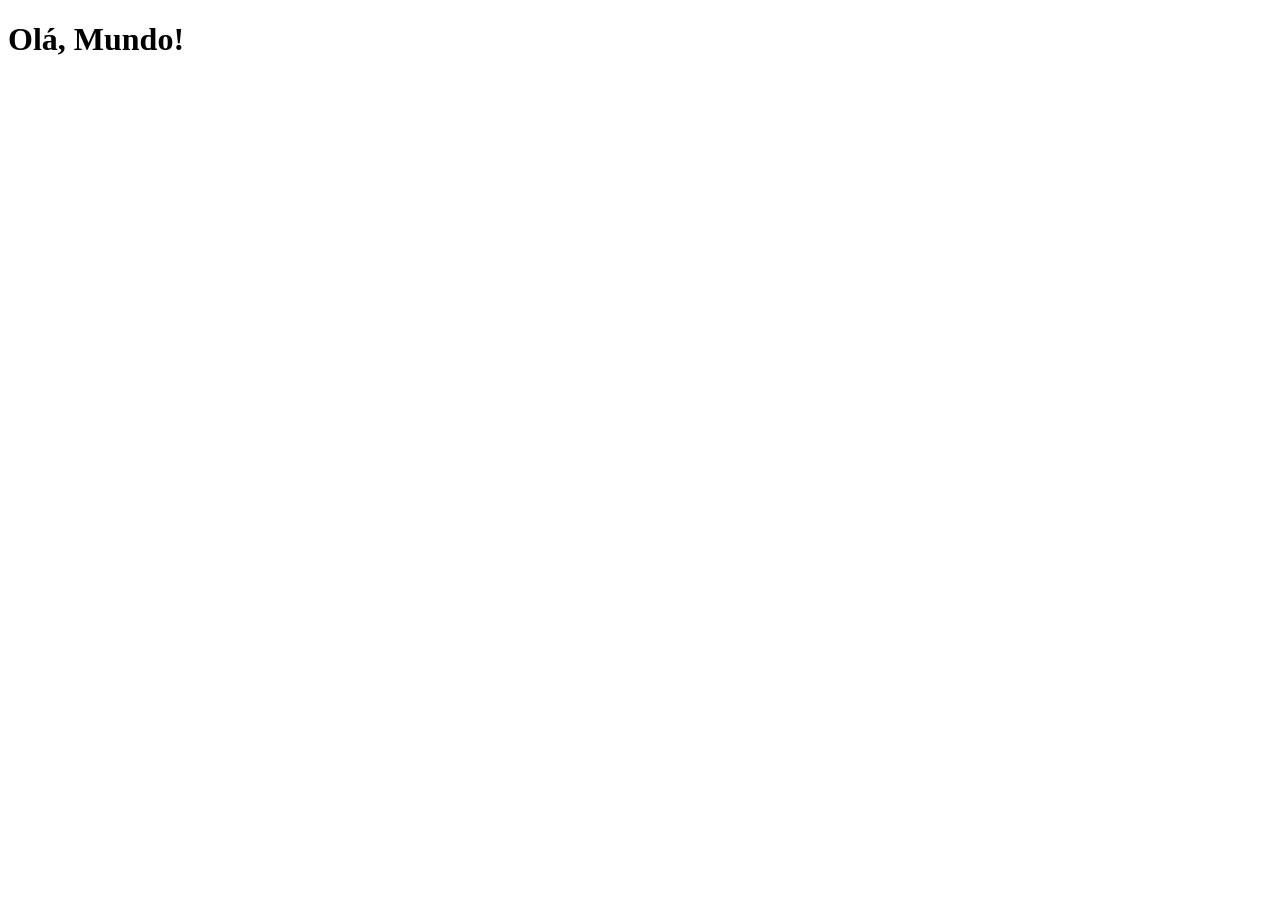
==== index.html @ 5d837dd8 "criei a página principal" ====
<!DOCTYPE html>
<html lang="pt-br">
<head>
    <meta charset="UTF-8">
    <meta name="viewport" content="width=device-width, initial-scale=1.0">
    <link rel="stylesheet" href="favicon.ico" type="image/x-icon">
    <title>Projeto Redes Sociais</title>
</head>
<body>
    <h1>Olá, Mundo!</h1>
</body>
</html>
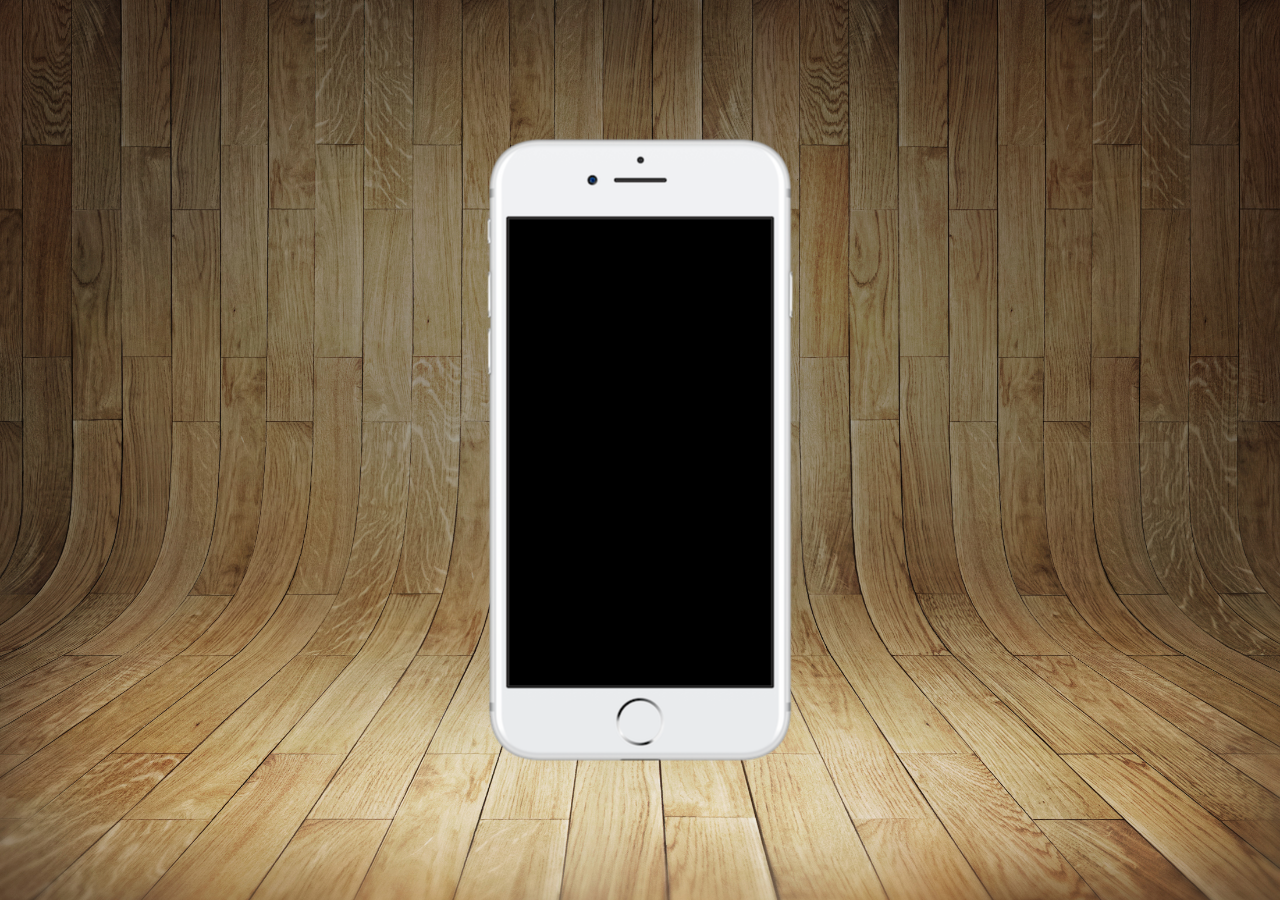
==== commit 1cd2d398: "Atualização do projeto social" ====
--- a/index.html
+++ b/index.html
@@ -4,9 +4,18 @@
     <meta charset="UTF-8">
     <meta name="viewport" content="width=device-width, initial-scale=1.0">
     <link rel="stylesheet" href="favicon.ico" type="image/x-icon">
+    <link rel="stylesheet" href="estilos/style.css">
     <title>Projeto Redes Sociais</title>
+    
 </head>
 <body>
-    <h1>Olá, Mundo!</h1>
+    <main>
+        <section id="telefone">
+
+        </section>
+        <section id="redes-sociais">
+
+        </section>
+    </main>
 </body>
 </html>
--- a/estilos/style.css
+++ b/estilos/style.css
@@ -0,0 +1,37 @@
+@charset "UTF-8";
+
+*{
+    margin: 0px;
+    padding: 0px;
+    font-family: Arial, Helvetica, sans-serif;
+}
+
+html, body {
+    height: 100vh;
+    width: 100vw;
+    background-color: black;
+}
+
+body {
+    background: url(../imagens/fundo-madeira.jpg) no-repeat top center;
+    background-size: cover;
+    background-attachment: fixed;
+}
+
+main {
+    position: relative;
+    height: 100vh;
+    
+}
+
+section#telefone {
+    position: absolute;
+    top: 50%;
+    left: 50%;
+    transform: translate(-50%, -50%);
+
+    height: 627px;
+    width: 311px;
+    background: url(../imagens/frame-iphone.png) no-repeat;
+}
+
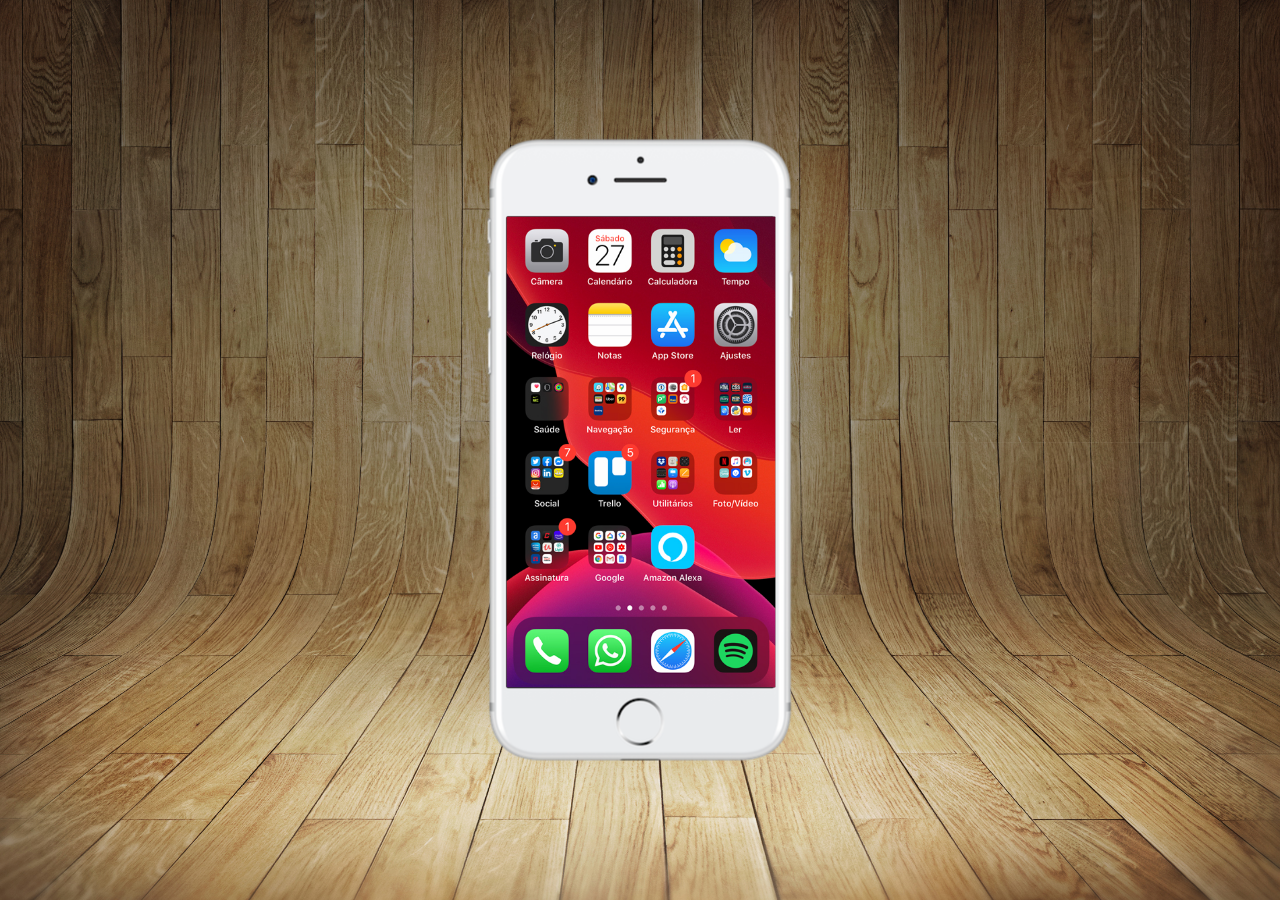
==== commit bccd8920: "Criei a tela Home" ====
--- a/index.html
+++ b/index.html
@@ -11,6 +11,7 @@
 <body>
     <main>
         <section id="telefone">
+            <iframe src="Home.html" name="tela" id="tela" frameborder="0"></iframe>
 
         </section>
         <section id="redes-sociais">
--- a/estilos/style.css
+++ b/estilos/style.css
@@ -34,4 +34,10 @@
     width: 311px;
     background: url(../imagens/frame-iphone.png) no-repeat;
 }
-
+iframe#tela {
+    position: relative;
+    top: 80px;
+    left: 22px;
+    width: 269px;
+    height: 471px;
+}
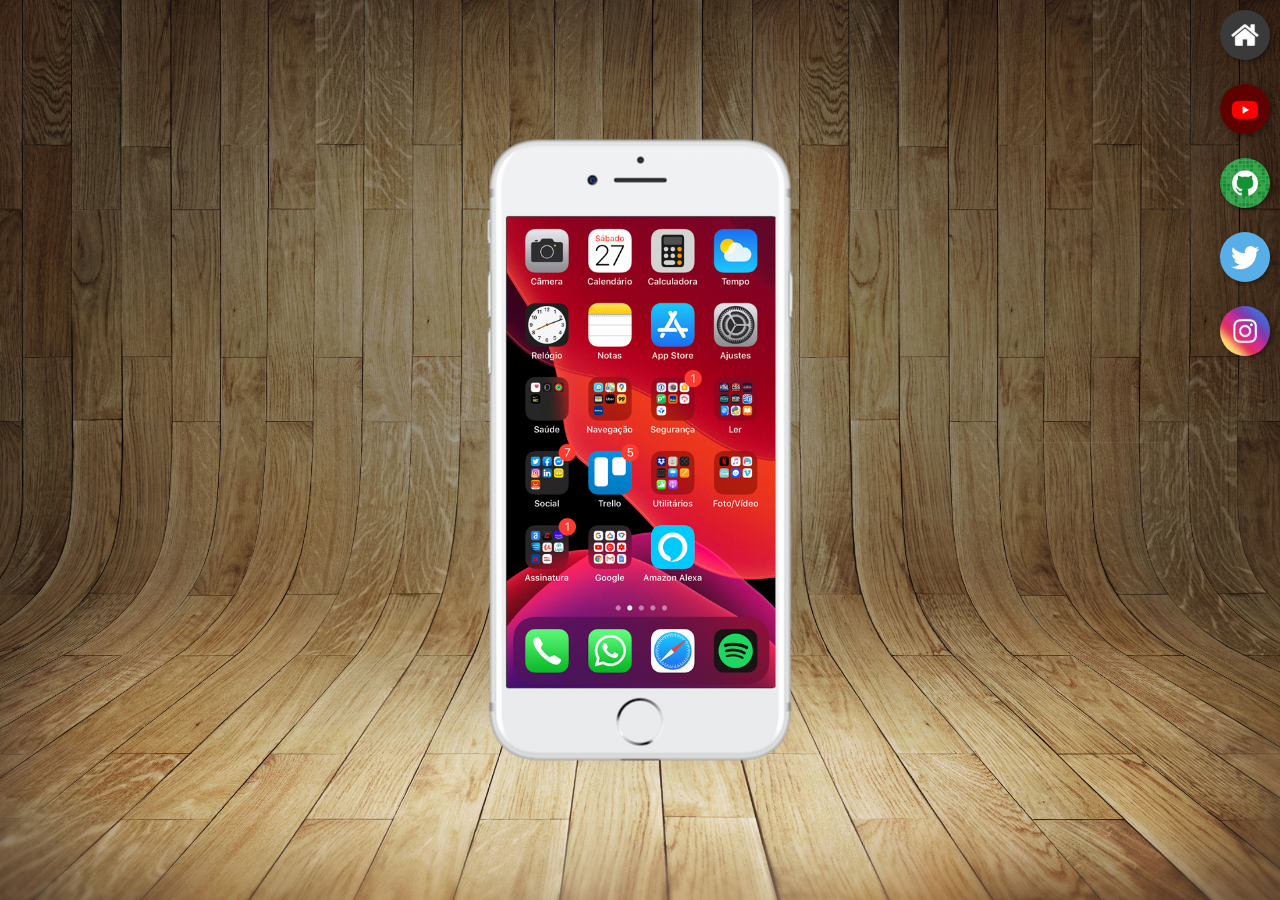
==== commit 7af83a48: "criei botões na lateral" ====
--- a/index.html
+++ b/index.html
@@ -11,10 +11,18 @@
 <body>
     <main>
         <section id="telefone">
-            <iframe src="Home.html" name="tela" id="tela" frameborder="0"></iframe>
-
+            <iframe src="Home.html" name="tela" id="tela" frameborder="0">
+                Seu navegador não é compativel com isso.
+            </iframe>
         </section>
         <section id="redes-sociais">
+            <a href="#" target="tela"> <img src="imagens/logo-home.jpg" alt="Home"></a><br>
+            <a href="#" target="tela"> <img src="imagens/logo-youtube.jpg" alt="YouTube"></a><br>
+            <a href="#" target="tela"> <img src="imagens/logo-github.jpg" alt="GitHub"></a><br>
+            <a href="#" target="tela"> <img src="imagens/logo-twitter.jpg" target="Twitter"></a><br>
+            <a href="#" target="tela"><img src="imagens/logo-instagram.jpg" target="Instagram"></a>
+            
+
 
         </section>
     </main>
--- a/estilos/style.css
+++ b/estilos/style.css
@@ -41,3 +41,23 @@
     width: 269px;
     height: 471px;
 }
+
+section#redes-sociais {
+    text-align: right;
+}
+section#redes-sociais img {
+    width: 50px;
+    margin: 10px;
+    border-radius: 50%;
+    box-shadow: 2px 2px 5px rgba(0, 0, 0, 0.400);
+    box-sizing: border-box;
+}
+
+    
+
+section#redes-sociais img:hover {
+    border: 2px solid rgba(255, 255, 255, 0.637);
+    transform: translate(-3px, -3px);
+    box-shadow: 5px 5px 10px rgba(red, green, blue, alpha);
+    transition: transform .5s, border 1s
+}
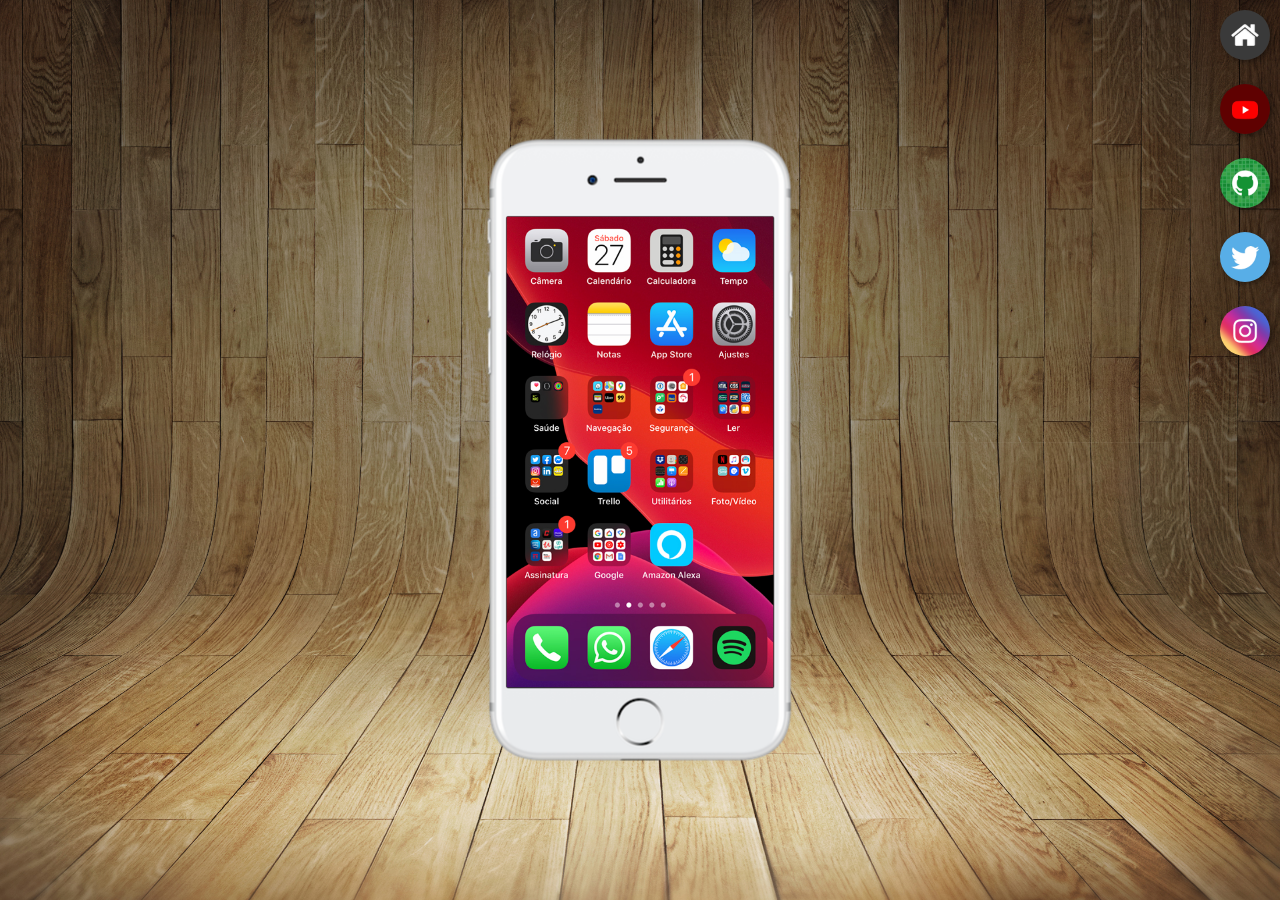
==== commit 106f8c6d: "Projeto social atualizado" ====
--- a/index.html
+++ b/index.html
@@ -16,11 +16,11 @@
             </iframe>
         </section>
         <section id="redes-sociais">
-            <a href="#" target="tela"> <img src="imagens/logo-home.jpg" alt="Home"></a><br>
-            <a href="#" target="tela"> <img src="imagens/logo-youtube.jpg" alt="YouTube"></a><br>
-            <a href="#" target="tela"> <img src="imagens/logo-github.jpg" alt="GitHub"></a><br>
-            <a href="#" target="tela"> <img src="imagens/logo-twitter.jpg" target="Twitter"></a><br>
-            <a href="#" target="tela"><img src="imagens/logo-instagram.jpg" target="Instagram"></a>
+            <a href="Home.html" target="tela"> <img src="imagens/logo-home.jpg" alt="Home"></a><br>
+            <a href="youtube.html" target="tela"> <img src="imagens/logo-youtube.jpg" alt="YouTube"></a><br>
+            <a href="github.html" target="tela"> <img src="imagens/logo-github.jpg" alt="GitHub"></a><br>
+            <a href="twitter.html" target="tela"> <img src="imagens/logo-twitter.jpg" target="Twitter"></a><br>
+            <a href="instagram.html" target="tela"><img src="imagens/logo-instagram.jpg" target="Instagram"></a>
             
 
 
--- a/estilos/style.css
+++ b/estilos/style.css
@@ -38,7 +38,7 @@
     position: relative;
     top: 80px;
     left: 22px;
-    width: 269px;
+    width: 267px;
     height: 471px;
 }
 
